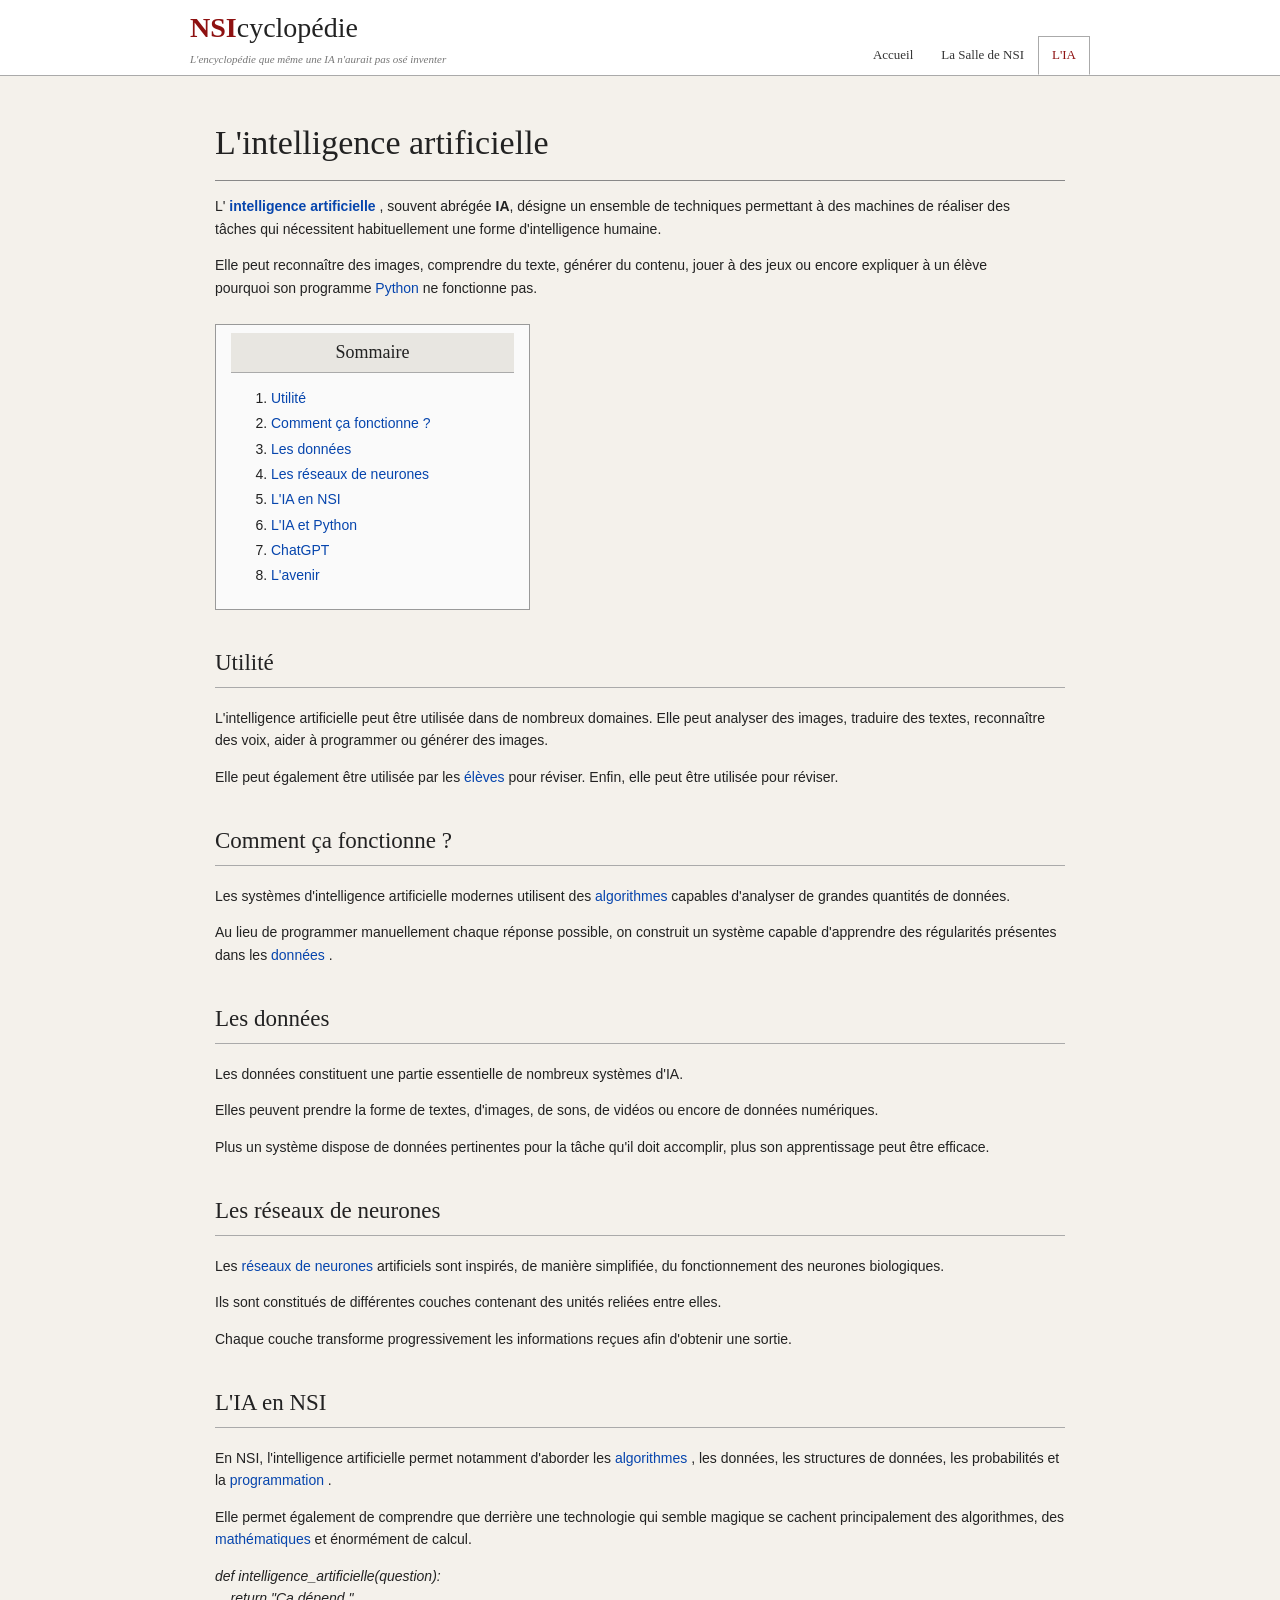
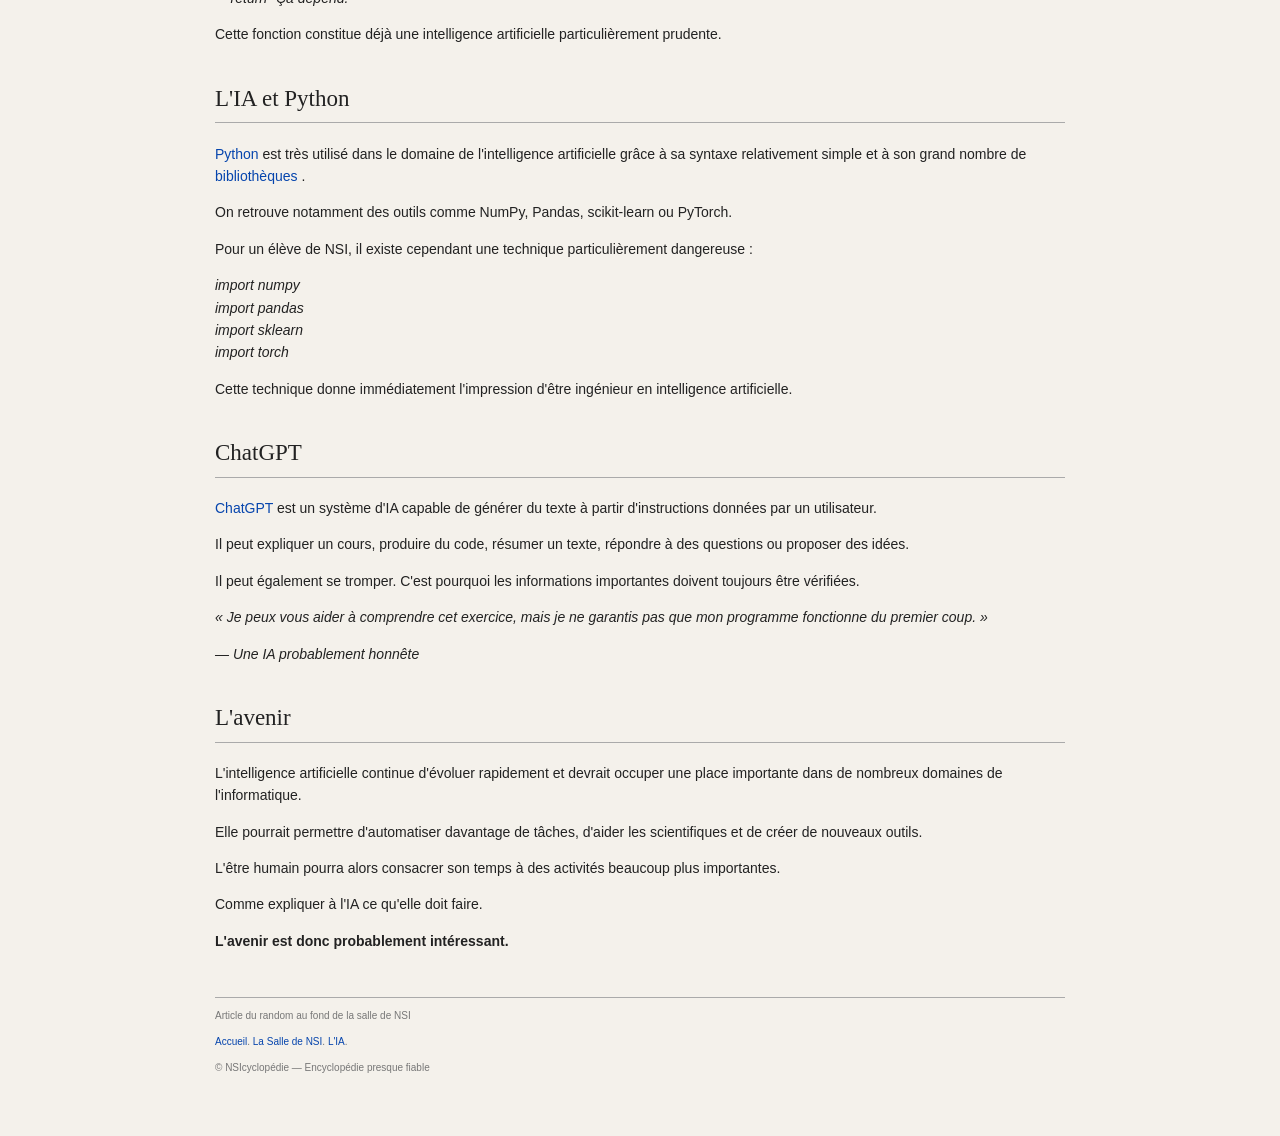
==== ia.html @ 21b92ea3 "Add files via upload" ====
<!DOCTYPE html>
<html lang="fr">
<head>
    <meta charset="UTF-8">
    <meta name="viewport" content="width=device-width, initial-scale=1.0">
    <link rel="icon" href="icone.png">
    <link rel="stylesheet" href="style.css">
    <title>NSIcyclopédie - L'IA</title>
</head>

<body>

<header>
    <div class="header">

        <div>
            <a href="index.html" class="logo">
                <span>NSI</span>cyclopédie
            </a>

            <p class="sous-titre">
                L'encyclopédie que même une IA n'aurait pas osé inventer
            </p>
        </div>

        <nav>
            <a href="index.html">Accueil</a>
            <a href="vascodegama.html">La Salle de NSI</a>
            <a href="ia.html" class="actif">L'IA</a>
        </nav>

    </div>
</header>

<main class="page article-page">

    <div class="titre">

        <div>
            <h1>L'intelligence artificielle</h1>
        </div>

    </div>

    <p>
        L'
        <a href="https://fr.wikipedia.org/wiki/ELIZA">
            <strong>intelligence artificielle</strong>
        </a>,
        souvent abrégée <strong>IA</strong>, désigne un ensemble de techniques permettant
        à des machines de réaliser des tâches qui nécessitent
        habituellement une forme d'intelligence humaine.
    </p>

    <p>
        Elle peut reconnaître des images, comprendre du texte,
        générer du contenu, jouer à des jeux ou encore expliquer
        à un élève pourquoi son programme
        <a href="https://fr.wikipedia.org/wiki/Monty_Python">
            Python
        </a>
        ne fonctionne pas.
    </p>

    <div class="sommaire">

        <h2>Sommaire</h2>

        <ol>
            <li><a href="#utilite">Utilité</a></li>
            <li><a href="#fonctionnement">Comment ça fonctionne ?</a></li>
            <li><a href="#donnees">Les données</a></li>
            <li><a href="#reseaux">Les réseaux de neurones</a></li>
            <li><a href="#nsi">L'IA en NSI</a></li>
            <li><a href="#python">L'IA et Python</a></li>
            <li><a href="#chatgpt">ChatGPT</a></li>
            <li><a href="#avenir">L'avenir</a></li>
        </ol>

    </div>

    <section id="utilite">

        <h2>Utilité</h2>

        <p>
            L'intelligence artificielle peut être utilisée dans de nombreux
            domaines. Elle peut analyser des images, traduire des textes,
            reconnaître des voix, aider à programmer ou générer des images.
        </p>

        <p>
            Elle peut également être utilisée par les
            <a href="https://fr.wikipedia.org/wiki/Clippy">
                élèves
            </a>
            pour réviser.
            Enfin, elle peut être utilisée pour réviser.
        </p>

    </section>

    <section id="fonctionnement">

        <h2>Comment ça fonctionne ?</h2>

        <p>
            Les systèmes d'intelligence artificielle modernes utilisent
            des
            <a href="https://fr.wikipedia.org/wiki/Minitel">
                algorithmes
            </a>
            capables d'analyser de grandes quantités
            de données.
        </p>

        <p>
            Au lieu de programmer manuellement chaque réponse possible,
            on construit un système capable d'apprendre des régularités
            présentes dans les
            <a href="https://fr.wikipedia.org/wiki/Cornichon">
                données
            </a>.
        </p>

    </section>

    <section id="donnees">

        <h2>Les données</h2>

        <p>
            Les données constituent une partie essentielle de nombreux
            systèmes d'IA.
        </p>

        <p>
            Elles peuvent prendre la forme de textes, d'images, de sons,
            de vidéos ou encore de données numériques.
        </p>

        <p>
            Plus un système dispose de données pertinentes pour la tâche
            qu'il doit accomplir, plus son apprentissage peut être efficace.
        </p>

    </section>

    <section id="reseaux">

        <h2>Les réseaux de neurones</h2>

        <p>
            Les
            <a href="https://fr.wikipedia.org/wiki/HAL_9000">
                réseaux de neurones
            </a>
            artificiels sont inspirés, de manière
            simplifiée, du fonctionnement des neurones biologiques.
        </p>

        <p>
            Ils sont constitués de différentes couches contenant des
            unités reliées entre elles.
        </p>

        <p>
            Chaque couche transforme progressivement les informations
            reçues afin d'obtenir une sortie.
        </p>

    </section>

    <section id="nsi">

        <h2>L'IA en NSI</h2>

        <p>
            En NSI, l'intelligence artificielle permet notamment d'aborder
            les
            <a href="https://fr.wikipedia.org/wiki/Colossus_(ordinateur)">
                algorithmes
            </a>,
            les données, les structures de données,
            les probabilités et la
            <a href="https://fr.wikipedia.org/wiki/Programmation_informatique">
                programmation
            </a>.
        </p>

        <p>
            Elle permet également de comprendre que derrière une technologie
            qui semble magique se cachent principalement des algorithmes,
            des
            <a href="https://fr.wikipedia.org/wiki/Math%C3%A9matiques">
                mathématiques
            </a>
            et énormément de calcul.
        </p>

        <p>
            <i>
                def intelligence_artificielle(question):
                <br>
                &nbsp;&nbsp;&nbsp;&nbsp;return "Ça dépend."
            </i>
        </p>

        <p>
            Cette fonction constitue déjà une intelligence artificielle
            particulièrement prudente.
        </p>

    </section>

    <section id="python">

        <h2>L'IA et Python</h2>

        <p>
            <a href="https://fr.wikipedia.org/wiki/Python_(langage)">
                Python
            </a>
            est très utilisé dans le domaine de l'intelligence
            artificielle grâce à sa syntaxe relativement simple et à son
            grand nombre de
            <a href="https://fr.wikipedia.org/wiki/Biblioth%C3%A8que_logicielle">
                bibliothèques
            </a>.
        </p>

        <p>
            On retrouve notamment des outils comme NumPy, Pandas,
            scikit-learn ou PyTorch.
        </p>

        <p>
            Pour un élève de NSI, il existe cependant une technique
            particulièrement dangereuse :
        </p>

        <p>
            <i>
                import numpy
                <br>
                import pandas
                <br>
                import sklearn
                <br>
                import torch
            </i>
        </p>

        <p>
            Cette technique donne immédiatement l'impression d'être
            ingénieur en intelligence artificielle.
        </p>

    </section>

    <section id="chatgpt">

        <h2>ChatGPT</h2>

        <p>
            <a href="https://fr.wikipedia.org/wiki/ChatGPT">
                ChatGPT
            </a>
            est un système d'IA capable de générer du texte
            à partir d'instructions données par un utilisateur.
        </p>

        <p>
            Il peut expliquer un cours, produire du code, résumer un texte,
            répondre à des questions ou proposer des idées.
        </p>

        <p>
            Il peut également se tromper. C'est pourquoi les informations
            importantes doivent toujours être vérifiées.
        </p>

        <p>
            <i>
                « Je peux vous aider à comprendre cet exercice,
                mais je ne garantis pas que mon programme fonctionne
                du premier coup. »
            </i>
        </p>

        <p>
            <i>— Une IA probablement honnête</i>
        </p>

    </section>

    <section id="avenir">

        <h2>L'avenir</h2>

        <p>
            L'intelligence artificielle continue d'évoluer rapidement
            et devrait occuper une place importante dans de nombreux
            domaines de l'informatique.
        </p>

        <p>
            Elle pourrait permettre d'automatiser davantage de tâches,
            d'aider les scientifiques et de créer de nouveaux outils.
        </p>

        <p>
            L'être humain pourra alors consacrer son temps à des activités
            beaucoup plus importantes.
        </p>

        <p>
            Comme expliquer à l'IA ce qu'elle doit faire.
        </p>

        <p>
            <strong>L'avenir est donc probablement intéressant.</strong>
        </p>

    </section>

    <div class="fin">

        Article du random au fond de la salle de NSI

        <p>
            <a href="index.html">Accueil</a>.
            <a href="vascodegama.html">La Salle de NSI</a>.
            <a href="ia.html">L'IA</a>.
        </p>

        © NSIcyclopédie — Encyclopédie presque fiable

    </div>

</main>

</body>
</html>
---- style.css ----
* {
    box-sizing: border-box;
}

body {
    margin: 0;
    background: #f4f1eb;
    color: #222;
    font-family: Arial, sans-serif;
    font-size: 14px;
    line-height: 1.6;
}

a {
    color: #0645ad;
    text-decoration: none;
}

a:hover {
    text-decoration: underline;
}

header {
    background: white;
    border-bottom: 1px solid #aaa;
}

.header {
    width: 900px;
    max-width: calc(100% - 30px);
    min-height: 75px;
    margin: auto;
    display: flex;
    align-items: center;
    justify-content: space-between;
}

.logo {
    color: #222;
    font-family: Georgia, serif;
    font-size: 28px;
}

.logo:hover {
    text-decoration: none;
}

.logo span {
    color: #8e1111;
    font-weight: bold;
}

.sous-titre {
    margin: 0;
    color: #777;
    font-family: Georgia, serif;
    font-size: 11px;
    font-style: italic;
}

nav {
    display: flex;
    align-self: flex-end;
}

nav a {
    padding: 8px 13px;
    color: #333;
    font-family: Georgia, serif;
    font-size: 13px;
    border: 1px solid transparent;
}

nav a:hover {
    background: #eee;
    text-decoration: none;
}

nav .actif {
    border: 1px solid #aaa;
    border-bottom: 1px solid white;
    background: white;
    color: #8e1111;
}

.page {
    width: 850px;
    max-width: calc(100% - 30px);
    margin: 40px auto 60px;
}

.bienvenue {
    text-align: center;
    margin-bottom: 35px;
}

.bienvenue h1 {
    margin: 0;
    font-family: Georgia, serif;
    font-size: 31px;
    font-weight: normal;
}

.bienvenue p {
    max-width: 700px;
    margin: 8px auto;
    color: #555;
}

h1,
h2,
h3 {
    font-family: Georgia, serif;
    font-weight: normal;
}

h2 {
    font-size: 23px;
}

section h2 {
    border-bottom: 1px solid #aaa;
    padding-bottom: 5px;
    margin-top: 35px;
}

.boite {
    background: white;
    border: 1px solid #999;
    margin: 30px 0;
}

.petit-titre {
    margin: 0;
    padding: 6px 12px;
    border-bottom: 1px solid #aaa;
    background: #e9e7e2;
    color: #555;
    font-size: 10px;
    font-weight: bold;
    letter-spacing: 1px;
}

.une {
    padding: 25px;
    display: grid;
    grid-template-columns: 1fr 150px;
    gap: 30px;
    align-items: center;
}

.une h2 {
    margin: 0 0 8px;
}

.une p {
    color: #444;
}

.ia {
    width: 120px;
    height: 120px;
    margin: auto;
    border: 1px solid #777;
    background: #eee;
    display: flex;
    align-items: center;
    justify-content: center;
    transform: rotate(3deg);
}

.ia span,
.ia.petit {
    color: #8e1111;
    font-family: Georgia, serif;
    font-size: 26px;
    font-weight: bold;
}

.articles {
    display: grid;
    grid-template-columns: 1fr 1fr;
    gap: 12px;
}

.article {
    min-height: 125px;
    padding: 17px;
    border: 1px solid #aaa;
    background: white;
    display: grid;
    grid-template-columns: 35px 1fr;
    gap: 12px;
    color: #222;
}

.article:hover {
    background: #f8f8f8;
    text-decoration: none;
    border-color: #777;
}

.article h3 {
    margin: 0 0 5px;
    color: #0645ad;
    font-size: 17px;
}

.article p {
    margin: 0;
    color: #555;
    font-size: 12px;
}

.numero {
    color: #999;
    font-family: Georgia, serif;
    font-size: 20px;
}

.note {
    max-width: 750px;
    margin: 20px 0;
    padding: 10px 13px;
    border-left: 3px solid #999;
    background: #eceae5;
    color: #555;
    font-size: 12px;
}

footer {
    padding: 15px;
    border-top: 1px solid #999;
    background: #e7e5e0;
    color: #555;
    text-align: center;
    font-size: 11px;
}

footer p {
    margin: 3px;
}

.article-page h1 {
    margin: 0;
    font-size: 34px;
}

.titre {
    padding-bottom: 10px;
    border-bottom: 1px solid #888;
    display: flex;
    align-items: flex-end;
    justify-content: space-between;
}

.titre .sous-titre {
    margin-top: 2px;
}

.petit {
    width: 65px;
    height: 65px;
    font-size: 20px;
    transform: none;
}

.article-page > p {
    max-width: 800px;
}

.sommaire {
    width: 315px;
    margin: 25px 0;
    padding: 8px 15px;
    border: 1px solid #999;
    background: #fafafa;
}

.sommaire h2 {
    margin: 0;
    padding: 5px;
    border-bottom: 1px solid #aaa;
    background: #e8e6e1;
    text-align: center;
    font-size: 18px;
}

.sommaire li {
    margin: 3px 0;
}

.conversation {
    max-width: 620px;
    margin: 18px 0;
}

.question,
.reponse {
    padding: 9px 12px;
    border: 1px solid #aaa;
    font-size: 13px;
}

.question {
    margin-left: 50px;
    background: #e9e9e9;
    text-align: right;
}

.reponse {
    margin-top: 7px;
    margin-right: 50px;
    background: white;
}

.exemple {
    max-width: 650px;
    margin: 20px 0;
    padding: 13px;
    border: 1px dashed #888;
    background: #fafafa;
    text-align: center;
}

.reseau {
    width: 460px;
    max-width: 100%;
    margin: 22px 0;
    padding: 20px;
    border: 1px solid #999;
    background: #fafafa;
    display: flex;
    justify-content: center;
    align-items: center;
    gap: 35px;
}

.reseau div {
    display: flex;
    flex-direction: column;
    gap: 9px;
}

.reseau i {
    width: 15px;
    height: 15px;
    border: 1px solid #555;
    border-radius: 50%;
    background: #ddd;
}

.reseau span {
    color: #777;
    font-size: 20px;
}

pre {
    max-width: 760px;
    margin: 15px 0;
    padding: 13px;
    overflow-x: auto;
    border: 1px solid #888;
    background: #e9e9e9;
    font-family: "Courier New", monospace;
    font-size: 13px;
}

.citation {
    max-width: 650px;
    margin: 20px 0;
    padding: 12px 17px;
    border-left: 3px solid #8e1111;
    background: #eee;
    font-family: Georgia, serif;
    font-style: italic;
}

.citation p {
    margin: 0;
}

.citation span {
    color: #777;
    font-family: Arial, sans-serif;
    font-size: 10px;
    font-style: normal;
}

.fin {
    margin-top: 45px;
    padding-top: 10px;
    border-top: 1px solid #aaa;
    color: #777;
    font-size: 10px;
}

@media (max-width: 700px) {

    .header {
        display: block;
        padding: 10px 0;
    }

    nav {
        margin-top: 8px;
        overflow-x: auto;
    }

    .page {
        margin-top: 25px;
    }

    .une {
        grid-template-columns: 1fr;
    }

    .une .ia {
        display: none;
    }

    .articles {
        grid-template-columns: 1fr;
    }

    .titre {
        align-items: center;
    }

    .article-page h1 {
        font-size: 28px;
    }
}

@media (max-width: 450px) {

    .logo {
        font-size: 24px;
    }

    .header {
        max-width: calc(100% - 20px);
    }

    nav a {
        padding: 7px 9px;
        font-size: 11px;
    }

    .page {
        max-width: calc(100% - 20px);
    }

    .bienvenue h1 {
        font-size: 26px;
    }

    .sommaire {
        width: 100%;
    }

    .question {
        margin-left: 15px;
    }

    .reponse {
        margin-right: 15px;
    }
}
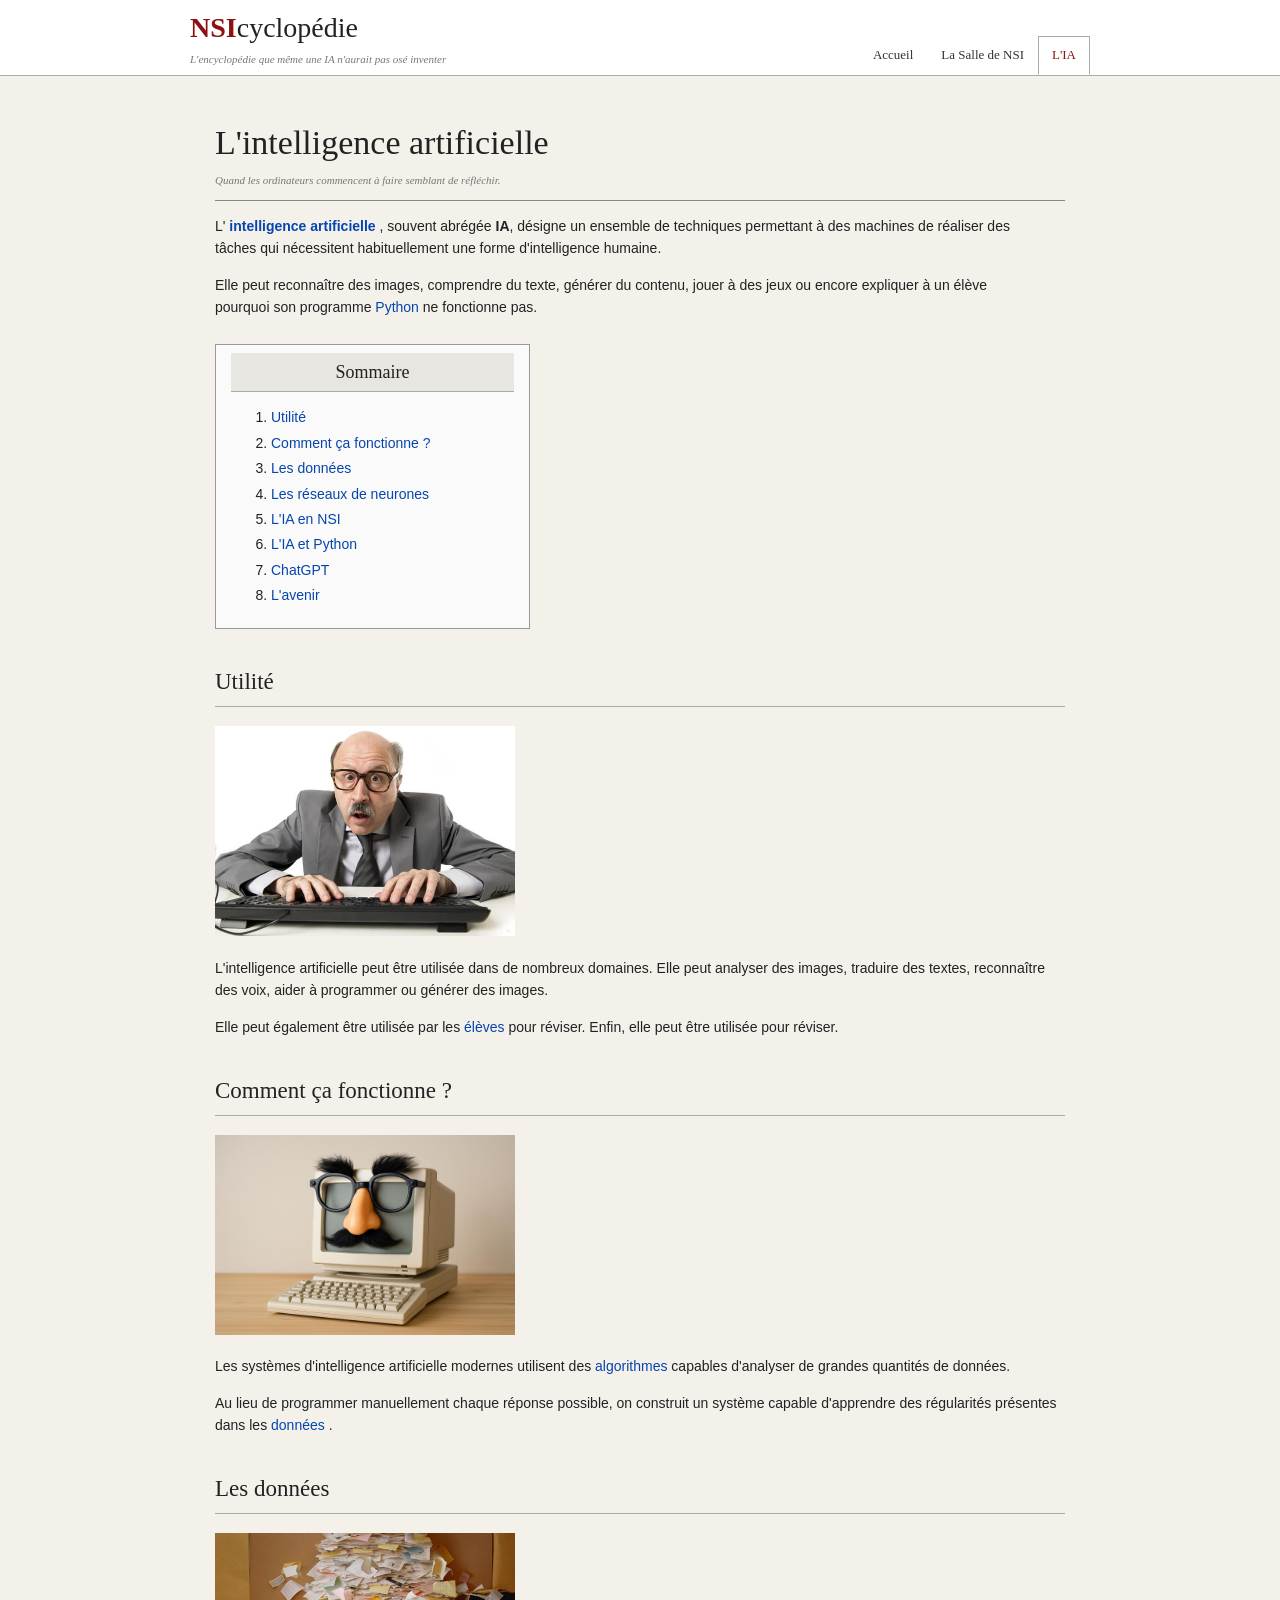
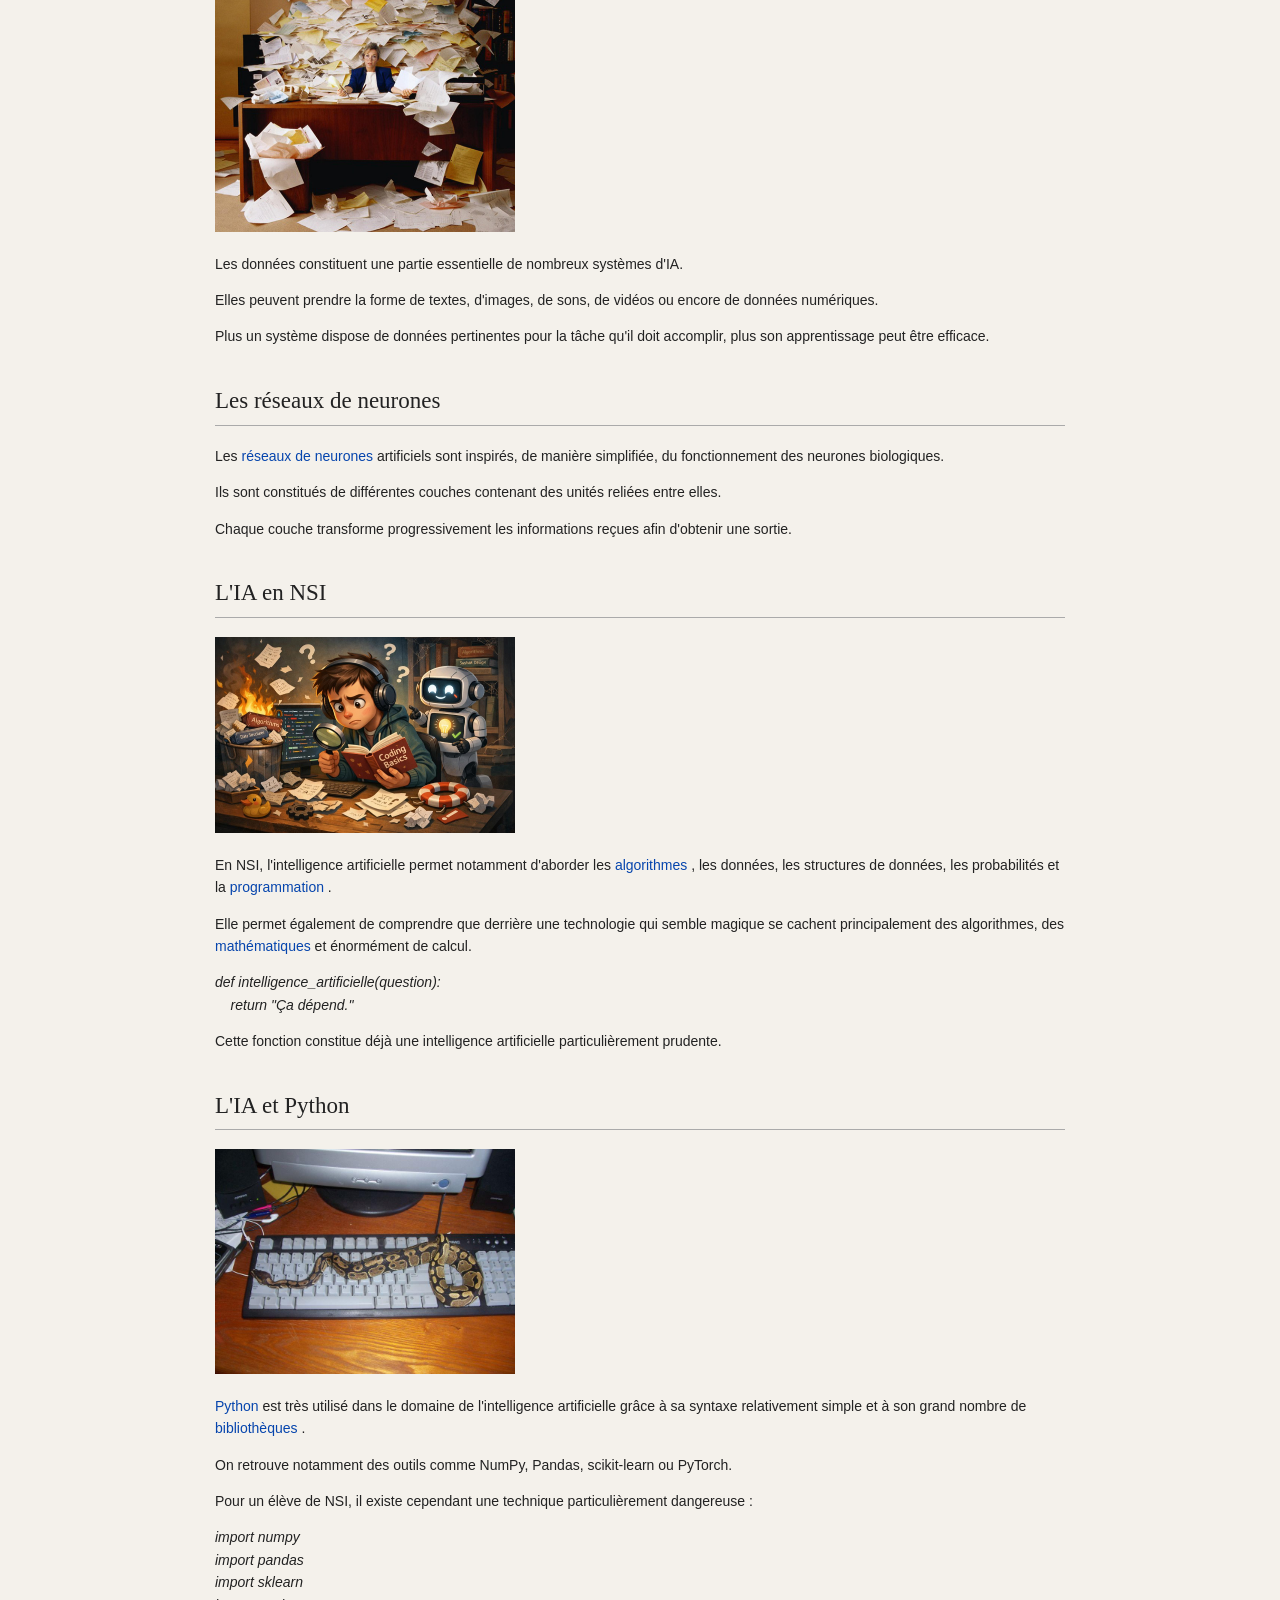
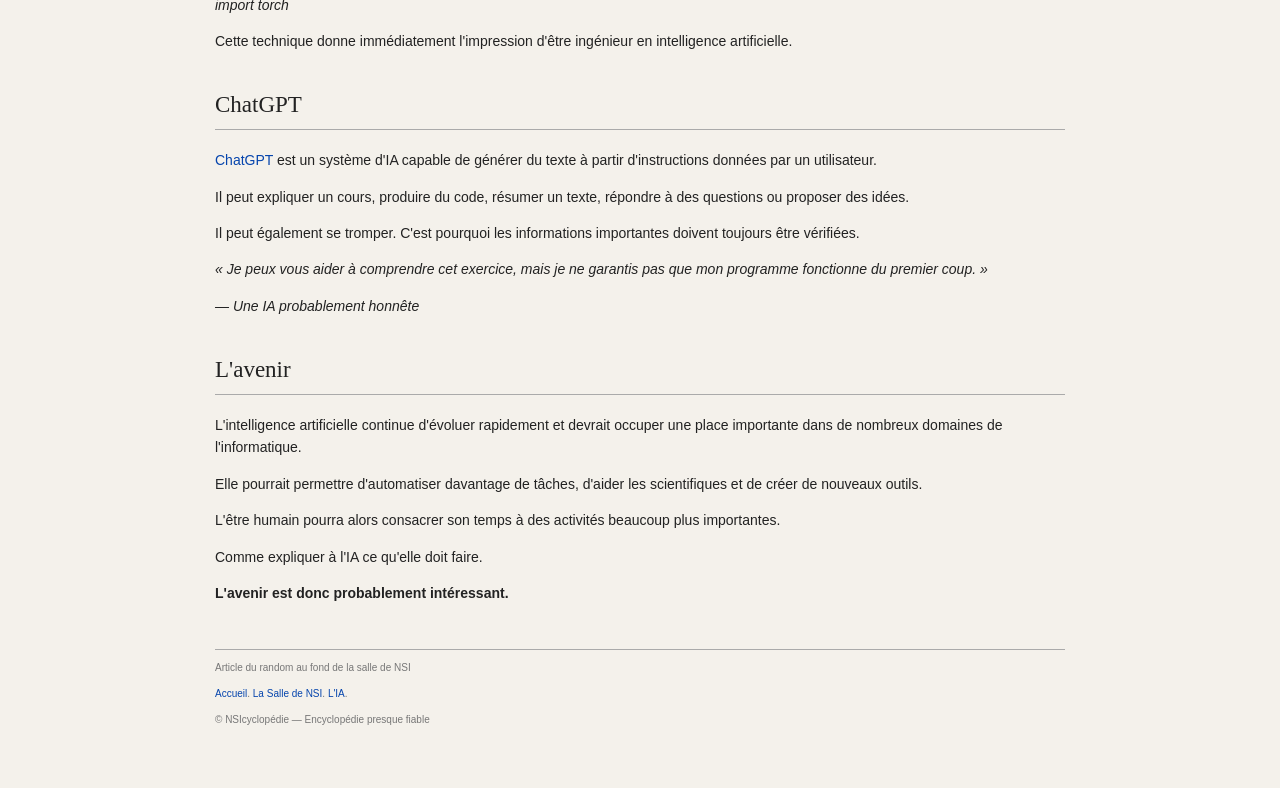
==== commit 1640347d: "Add files via upload" ====
--- a/ia.html
+++ b/ia.html
@@ -1,3 +1,4 @@
+
 <!DOCTYPE html>
 <html lang="fr">
 <head>
@@ -12,7 +13,6 @@
 
 <header>
     <div class="header">
-
         <div>
             <a href="index.html" class="logo">
                 <span>NSI</span>cyclopédie
@@ -28,18 +28,19 @@
             <a href="vascodegama.html">La Salle de NSI</a>
             <a href="ia.html" class="actif">L'IA</a>
         </nav>
-
     </div>
 </header>
 
-<main class="page article-page">
+<main class="page article-page page-ia">
 
     <div class="titre">
-
         <div>
             <h1>L'intelligence artificielle</h1>
-        </div>
-
+
+            <p class="sous-titre">
+                Quand les ordinateurs commencent à faire semblant de réfléchir.
+            </p>
+        </div>
     </div>
 
     <p>
@@ -63,7 +64,6 @@
     </p>
 
     <div class="sommaire">
-
         <h2>Sommaire</h2>
 
         <ol>
@@ -76,12 +76,14 @@
             <li><a href="#chatgpt">ChatGPT</a></li>
             <li><a href="#avenir">L'avenir</a></li>
         </ol>
-
     </div>
 
     <section id="utilite">
-
         <h2>Utilité</h2>
+
+        <div class="intro-image">
+            <img src="1.jpg" alt="L'utilité" width="300">
+        </div>
 
         <p>
             L'intelligence artificielle peut être utilisée dans de nombreux
@@ -97,12 +99,14 @@
             pour réviser.
             Enfin, elle peut être utilisée pour réviser.
         </p>
-
     </section>
 
     <section id="fonctionnement">
-
         <h2>Comment ça fonctionne ?</h2>
+
+        <div class="intro-image">
+            <img src="2.jpg" alt="un pc qui te regarde" width="300">
+        </div>
 
         <p>
             Les systèmes d'intelligence artificielle modernes utilisent
@@ -122,12 +126,14 @@
                 données
             </a>.
         </p>
-
     </section>
 
     <section id="donnees">
-
         <h2>Les données</h2>
+
+        <div class="intro-image">
+            <img src="3.jpg" alt="trop de donnees partout!!" width="300">
+        </div>
 
         <p>
             Les données constituent une partie essentielle de nombreux
@@ -143,11 +149,9 @@
             Plus un système dispose de données pertinentes pour la tâche
             qu'il doit accomplir, plus son apprentissage peut être efficace.
         </p>
-
     </section>
 
     <section id="reseaux">
-
         <h2>Les réseaux de neurones</h2>
 
         <p>
@@ -168,12 +172,14 @@
             Chaque couche transforme progressivement les informations
             reçues afin d'obtenir une sortie.
         </p>
-
     </section>
 
     <section id="nsi">
-
         <h2>L'IA en NSI</h2>
+
+        <div class="intro-image">
+            <img src="4.jpg" alt="l'intelligence et le garcon" width="300">
+        </div>
 
         <p>
             En NSI, l'intelligence artificielle permet notamment d'aborder
@@ -210,12 +216,14 @@
             Cette fonction constitue déjà une intelligence artificielle
             particulièrement prudente.
         </p>
-
     </section>
 
     <section id="python">
-
         <h2>L'IA et Python</h2>
+
+        <div class="intro-image">
+            <img src="5.jpg" alt="python et le code sur un clavier" width="300">
+        </div>
 
         <p>
             <a href="https://fr.wikipedia.org/wiki/Python_(langage)">
@@ -255,11 +263,9 @@
             Cette technique donne immédiatement l'impression d'être
             ingénieur en intelligence artificielle.
         </p>
-
     </section>
 
     <section id="chatgpt">
-
         <h2>ChatGPT</h2>
 
         <p>
@@ -291,11 +297,9 @@
         <p>
             <i>— Une IA probablement honnête</i>
         </p>
-
     </section>
 
     <section id="avenir">
-
         <h2>L'avenir</h2>
 
         <p>
@@ -321,11 +325,9 @@
         <p>
             <strong>L'avenir est donc probablement intéressant.</strong>
         </p>
-
     </section>
 
     <div class="fin">
-
         Article du random au fond de la salle de NSI
 
         <p>
@@ -335,10 +337,9 @@
         </p>
 
         © NSIcyclopédie — Encyclopédie presque fiable
-
     </div>
 
 </main>
 
 </body>
-</html>+</html>
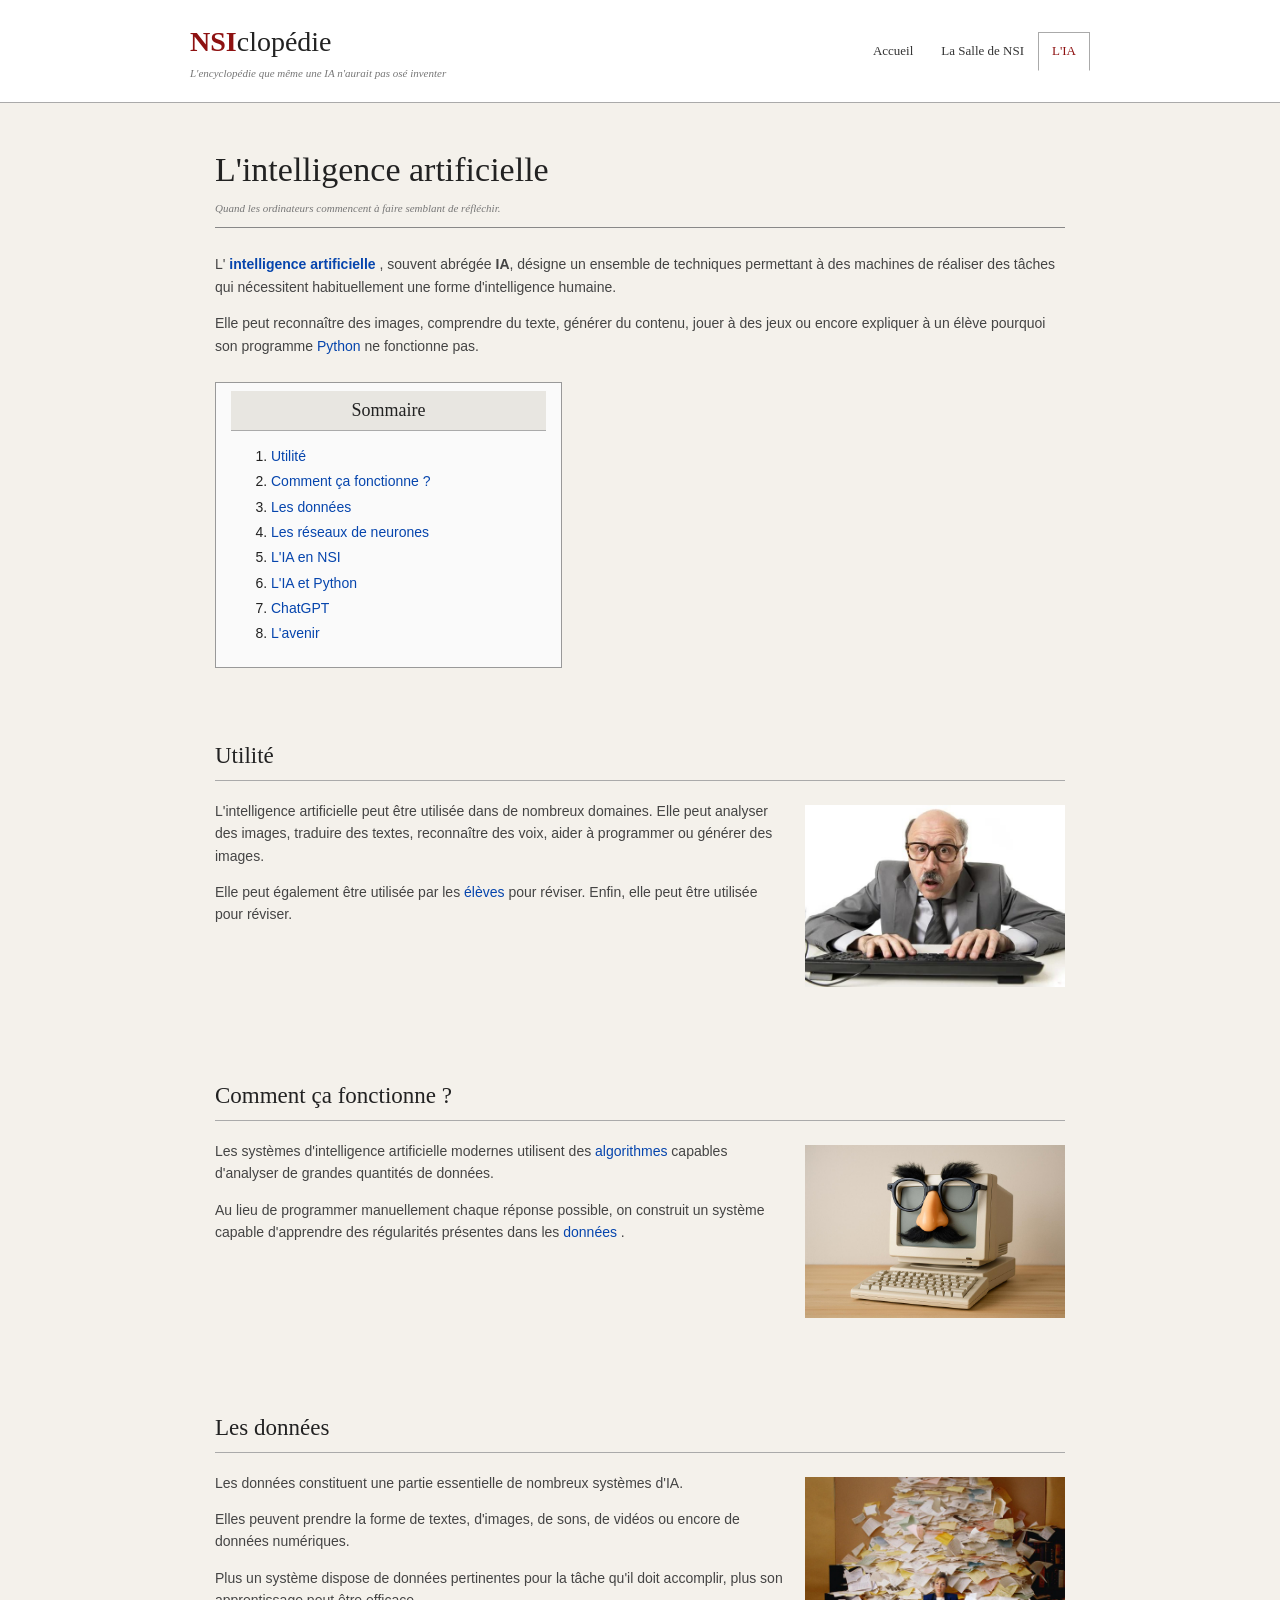
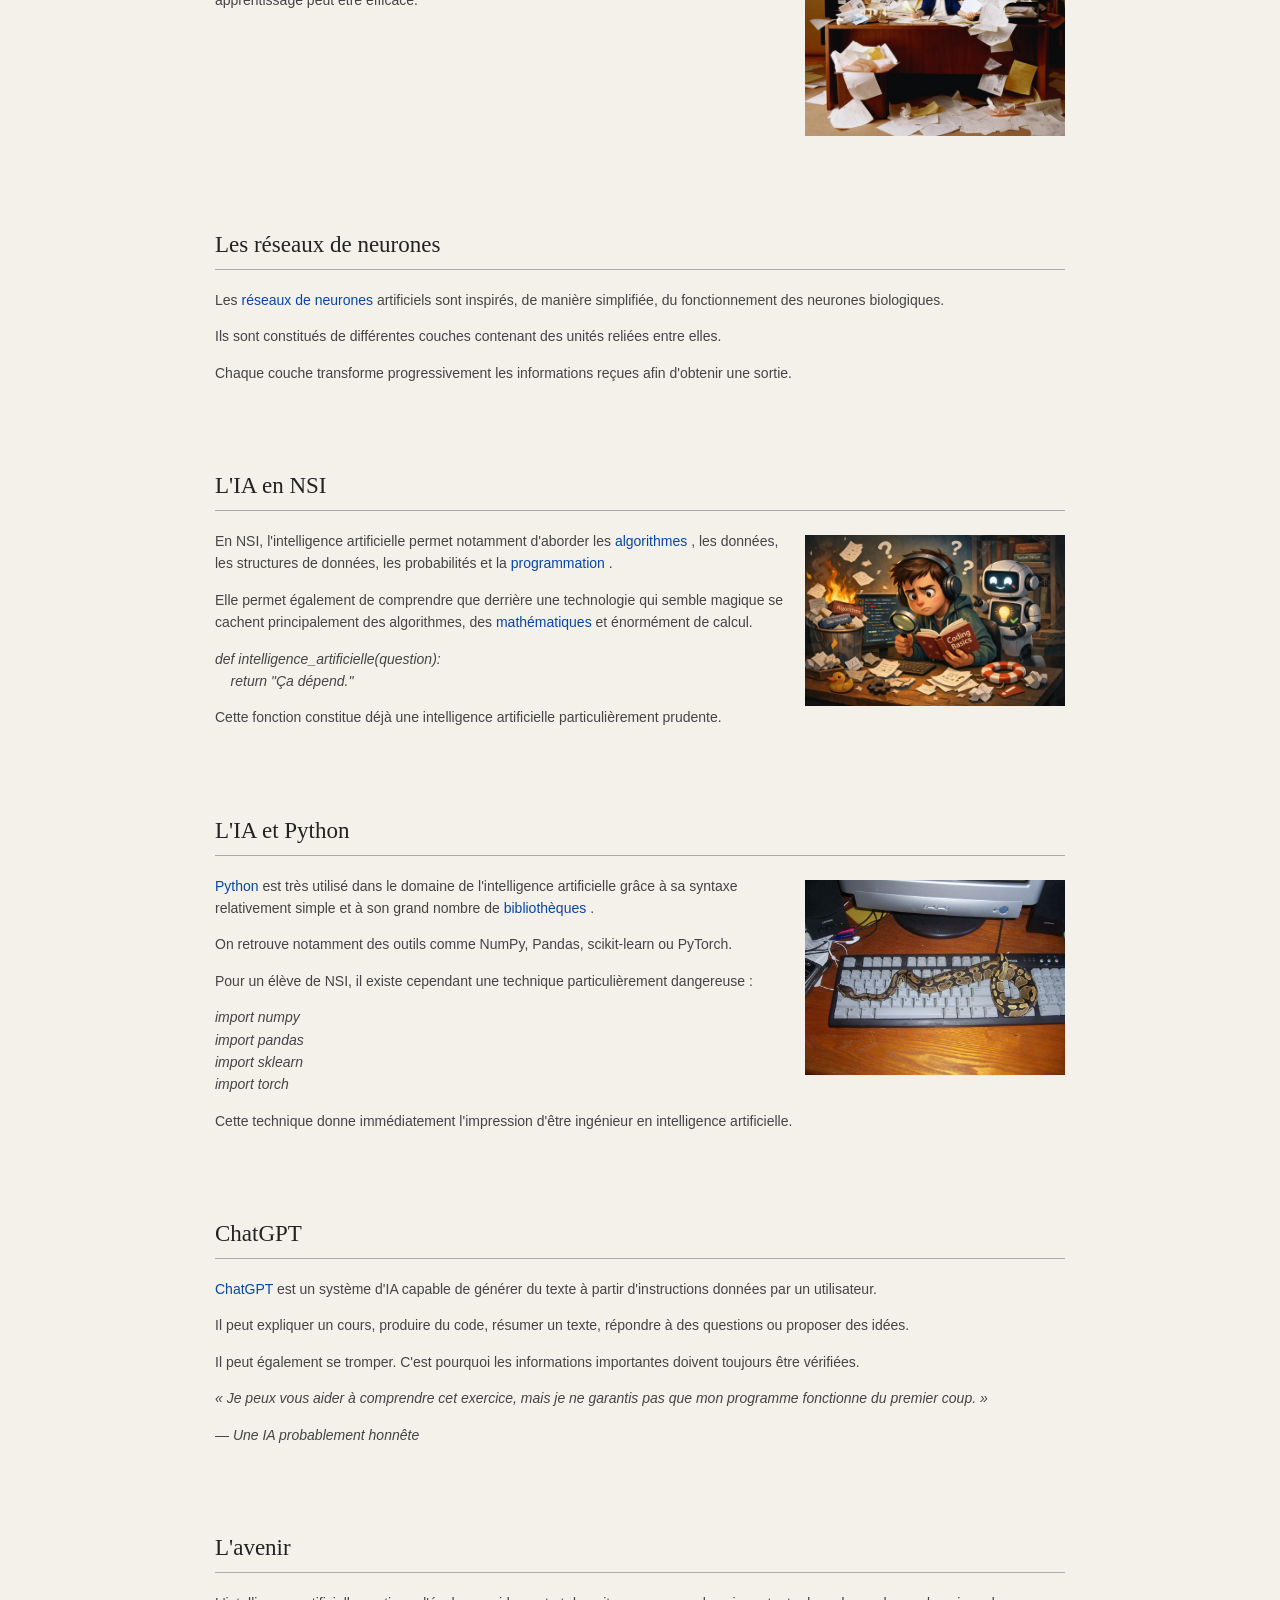
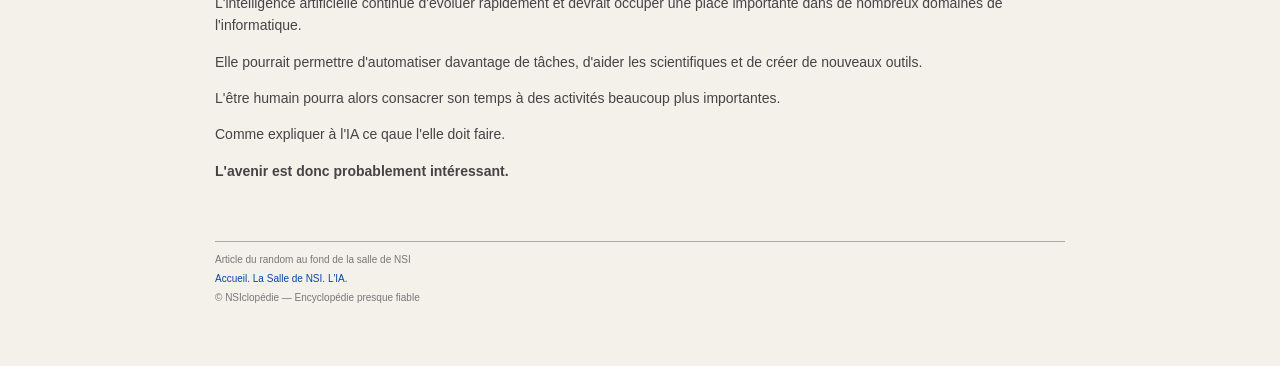
==== commit 01ca53bc: "Add files via upload correction" ====
--- a/ia.html
+++ b/ia.html
@@ -1,4 +1,3 @@
-
 <!DOCTYPE html>
 <html lang="fr">
 <head>
@@ -6,7 +5,7 @@
     <meta name="viewport" content="width=device-width, initial-scale=1.0">
     <link rel="icon" href="icone.png">
     <link rel="stylesheet" href="style.css">
-    <title>NSIcyclopédie - L'IA</title>
+    <title>NSIclopédie | L'IA</title>
 </head>
 
 <body>
@@ -15,10 +14,10 @@
     <div class="header">
         <div>
             <a href="index.html" class="logo">
-                <span>NSI</span>cyclopédie
-            </a>
-
-            <p class="sous-titre">
+                <span>NSI</span>clopédie
+            </a>
+
+            <p class="soustitre">
                 L'encyclopédie que même une IA n'aurait pas osé inventer
             </p>
         </div>
@@ -31,13 +30,13 @@
     </div>
 </header>
 
-<main class="page article-page page-ia">
+<main class="page articlepage pageia">
 
     <div class="titre">
         <div>
             <h1>L'intelligence artificielle</h1>
 
-            <p class="sous-titre">
+            <p class="soustitre">
                 Quand les ordinateurs commencent à faire semblant de réfléchir.
             </p>
         </div>
@@ -81,7 +80,7 @@
     <section id="utilite">
         <h2>Utilité</h2>
 
-        <div class="intro-image">
+        <div class="image">
             <img src="1.jpg" alt="L'utilité" width="300">
         </div>
 
@@ -104,7 +103,7 @@
     <section id="fonctionnement">
         <h2>Comment ça fonctionne ?</h2>
 
-        <div class="intro-image">
+        <div class="image">
             <img src="2.jpg" alt="un pc qui te regarde" width="300">
         </div>
 
@@ -131,7 +130,7 @@
     <section id="donnees">
         <h2>Les données</h2>
 
-        <div class="intro-image">
+        <div class="image">
             <img src="3.jpg" alt="trop de donnees partout!!" width="300">
         </div>
 
@@ -177,7 +176,7 @@
     <section id="nsi">
         <h2>L'IA en NSI</h2>
 
-        <div class="intro-image">
+        <div class="image">
             <img src="4.jpg" alt="l'intelligence et le garcon" width="300">
         </div>
 
@@ -221,7 +220,7 @@
     <section id="python">
         <h2>L'IA et Python</h2>
 
-        <div class="intro-image">
+        <div class="image">
             <img src="5.jpg" alt="python et le code sur un clavier" width="300">
         </div>
 
@@ -319,7 +318,7 @@
         </p>
 
         <p>
-            Comme expliquer à l'IA ce qu'elle doit faire.
+            Comme expliquer à l'IA ce qaue l'elle doit faire.
         </p>
 
         <p>
@@ -336,10 +335,10 @@
             <a href="ia.html">L'IA</a>.
         </p>
 
-        © NSIcyclopédie — Encyclopédie presque fiable
+        © NSIclopédie — Encyclopédie presque fiable
     </div>
 
 </main>
 
 </body>
-</html>
+</html>
--- a/style.css
+++ b/style.css
@@ -1,7 +1,3 @@
-* {
-    box-sizing: border-box;
-}
-
 body {
     margin: 0;
     background: #f4f1eb;
@@ -27,21 +23,17 @@
 
 .header {
     width: 900px;
-    max-width: calc(100% - 30px);
-    min-height: 75px;
     margin: auto;
     display: flex;
     align-items: center;
     justify-content: space-between;
+    padding: 20px 0;
 }
 
 .logo {
     color: #222;
     font-family: Georgia, serif;
     font-size: 28px;
-}
-
-.logo:hover {
     text-decoration: none;
 }
 
@@ -50,7 +42,7 @@
     font-weight: bold;
 }
 
-.sous-titre {
+.soustitre {
     margin: 0;
     color: #777;
     font-family: Georgia, serif;
@@ -60,7 +52,6 @@
 
 nav {
     display: flex;
-    align-self: flex-end;
 }
 
 nav a {
@@ -85,96 +76,57 @@
 
 .page {
     width: 850px;
-    max-width: calc(100% - 30px);
     margin: 40px auto 60px;
 }
 
-.bienvenue {
-    text-align: center;
-    margin-bottom: 35px;
-}
-
-.bienvenue h1 {
-    margin: 0;
-    font-family: Georgia, serif;
-    font-size: 31px;
-    font-weight: normal;
-}
-
-.bienvenue p {
-    max-width: 700px;
-    margin: 8px auto;
-    color: #555;
-}
-
-h1,
-h2,
-h3 {
+h1 {
     font-family: Georgia, serif;
     font-weight: normal;
+    font-size: 34px;
+    margin: 0;
 }
 
 h2 {
+    font-family: Georgia, serif;
+    font-weight: normal;
     font-size: 23px;
-}
-
-section h2 {
     border-bottom: 1px solid #aaa;
     padding-bottom: 5px;
     margin-top: 35px;
 }
 
-.boite {
-    background: white;
-    border: 1px solid #999;
-    margin: 30px 0;
+h3 {
+    font-family: Georgia, serif;
+    font-weight: normal;
+    font-size: 17px;
 }
 
-.petit-titre {
-    margin: 0;
-    padding: 6px 12px;
-    border-bottom: 1px solid #aaa;
-    background: #e9e7e2;
-    color: #555;
-    font-size: 10px;
-    font-weight: bold;
-    letter-spacing: 1px;
-}
-
-.une {
-    padding: 25px;
-    display: grid;
-    grid-template-columns: 1fr 150px;
-    gap: 30px;
-    align-items: center;
-}
-
-.une h2 {
-    margin: 0 0 8px;
-}
-
-.une p {
+p {
     color: #444;
 }
 
-.ia {
-    width: 120px;
-    height: 120px;
-    margin: auto;
-    border: 1px solid #777;
-    background: #eee;
-    display: flex;
-    align-items: center;
-    justify-content: center;
-    transform: rotate(3deg);
+.titre {
+    padding-bottom: 10px;
+    border-bottom: 1px solid #888;
+    margin-bottom: 25px;
 }
 
-.ia span,
-.ia.petit {
-    color: #8e1111;
-    font-family: Georgia, serif;
-    font-size: 26px;
-    font-weight: bold;
+.titre h1 {
+    margin: 0;
+}
+
+.titre .soustitre {
+    margin-top: 2px;
+}
+
+.image {
+    float: right;
+    width: 260px;
+    margin: 5px 0 15px 20px;
+}
+
+.image img {
+    width: 100%;
 }
 
 .articles {
@@ -184,89 +136,13 @@
 }
 
 .article {
-    min-height: 125px;
     padding: 17px;
     border: 1px solid #aaa;
     background: white;
-    display: grid;
-    grid-template-columns: 35px 1fr;
-    gap: 12px;
-    color: #222;
 }
 
 .article:hover {
     background: #f8f8f8;
-    text-decoration: none;
-    border-color: #777;
-}
-
-.article h3 {
-    margin: 0 0 5px;
-    color: #0645ad;
-    font-size: 17px;
-}
-
-.article p {
-    margin: 0;
-    color: #555;
-    font-size: 12px;
-}
-
-.numero {
-    color: #999;
-    font-family: Georgia, serif;
-    font-size: 20px;
-}
-
-.note {
-    max-width: 750px;
-    margin: 20px 0;
-    padding: 10px 13px;
-    border-left: 3px solid #999;
-    background: #eceae5;
-    color: #555;
-    font-size: 12px;
-}
-
-footer {
-    padding: 15px;
-    border-top: 1px solid #999;
-    background: #e7e5e0;
-    color: #555;
-    text-align: center;
-    font-size: 11px;
-}
-
-footer p {
-    margin: 3px;
-}
-
-.article-page h1 {
-    margin: 0;
-    font-size: 34px;
-}
-
-.titre {
-    padding-bottom: 10px;
-    border-bottom: 1px solid #888;
-    display: flex;
-    align-items: flex-end;
-    justify-content: space-between;
-}
-
-.titre .sous-titre {
-    margin-top: 2px;
-}
-
-.petit {
-    width: 65px;
-    height: 65px;
-    font-size: 20px;
-    transform: none;
-}
-
-.article-page > p {
-    max-width: 800px;
 }
 
 .sommaire {
@@ -290,101 +166,12 @@
     margin: 3px 0;
 }
 
-.conversation {
-    max-width: 620px;
-    margin: 18px 0;
-}
-
-.question,
-.reponse {
-    padding: 9px 12px;
-    border: 1px solid #aaa;
-    font-size: 13px;
-}
-
-.question {
-    margin-left: 50px;
+pre {
     background: #e9e9e9;
-    text-align: right;
-}
-
-.reponse {
-    margin-top: 7px;
-    margin-right: 50px;
-    background: white;
-}
-
-.exemple {
-    max-width: 650px;
-    margin: 20px 0;
     padding: 13px;
-    border: 1px dashed #888;
-    background: #fafafa;
-    text-align: center;
-}
-
-.reseau {
-    width: 460px;
-    max-width: 100%;
-    margin: 22px 0;
-    padding: 20px;
-    border: 1px solid #999;
-    background: #fafafa;
-    display: flex;
-    justify-content: center;
-    align-items: center;
-    gap: 35px;
-}
-
-.reseau div {
-    display: flex;
-    flex-direction: column;
-    gap: 9px;
-}
-
-.reseau i {
-    width: 15px;
-    height: 15px;
-    border: 1px solid #555;
-    border-radius: 50%;
-    background: #ddd;
-}
-
-.reseau span {
-    color: #777;
-    font-size: 20px;
-}
-
-pre {
-    max-width: 760px;
-    margin: 15px 0;
-    padding: 13px;
+    border: 1px solid #888;
+    font-family: monospace;
     overflow-x: auto;
-    border: 1px solid #888;
-    background: #e9e9e9;
-    font-family: "Courier New", monospace;
-    font-size: 13px;
-}
-
-.citation {
-    max-width: 650px;
-    margin: 20px 0;
-    padding: 12px 17px;
-    border-left: 3px solid #8e1111;
-    background: #eee;
-    font-family: Georgia, serif;
-    font-style: italic;
-}
-
-.citation p {
-    margin: 0;
-}
-
-.citation span {
-    color: #777;
-    font-family: Arial, sans-serif;
-    font-size: 10px;
-    font-style: normal;
 }
 
 .fin {
@@ -395,78 +182,11 @@
     font-size: 10px;
 }
 
-@media (max-width: 700px) {
-
-    .header {
-        display: block;
-        padding: 10px 0;
-    }
-
-    nav {
-        margin-top: 8px;
-        overflow-x: auto;
-    }
-
-    .page {
-        margin-top: 25px;
-    }
-
-    .une {
-        grid-template-columns: 1fr;
-    }
-
-    .une .ia {
-        display: none;
-    }
-
-    .articles {
-        grid-template-columns: 1fr;
-    }
-
-    .titre {
-        align-items: center;
-    }
-
-    .article-page h1 {
-        font-size: 28px;
-    }
+.fin p {
+    margin: 3px 0;
 }
 
-@media (max-width: 450px) {
-
-    .logo {
-        font-size: 24px;
-    }
-
-    .header {
-        max-width: calc(100% - 20px);
-    }
-
-    nav a {
-        padding: 7px 9px;
-        font-size: 11px;
-    }
-
-    .page {
-        max-width: calc(100% - 20px);
-    }
-
-    .bienvenue h1 {
-        font-size: 26px;
-    }
-
-    .sommaire {
-        width: 100%;
-    }
-
-    .question {
-        margin-left: 15px;
-    }
-
-    .reponse {
-        margin-right: 15px;
-    }
-}
-
-
-
+.pageia section {
+    display: flow-root;
+    margin-top: 35px;
+}
